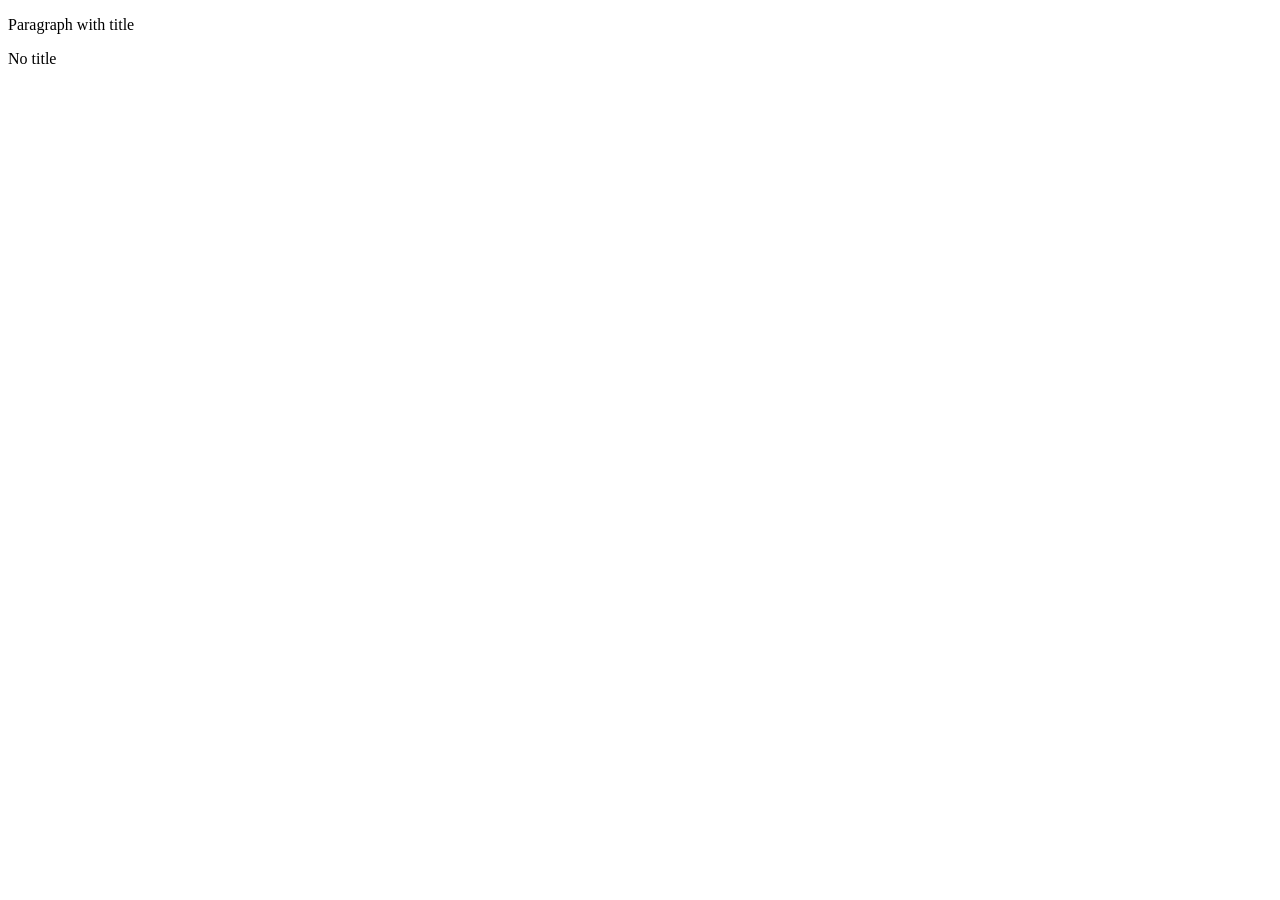
==== index.html @ 909be9e1 "Create index.html" ====
<!DOCTYPE html>
<html lang="en">
<head>
    <meta charset="UTF-8">
    <meta name="viewport" content="width=device-width, initial-scale=1.0">
    <link rel="stylesheet" href="try.css">
    <title>Document</title>
</head>
<body>
<p title="it is the  of info" class="Paragraph">Paragraph with title</p>
<p>No title</p>
</body>
</html>
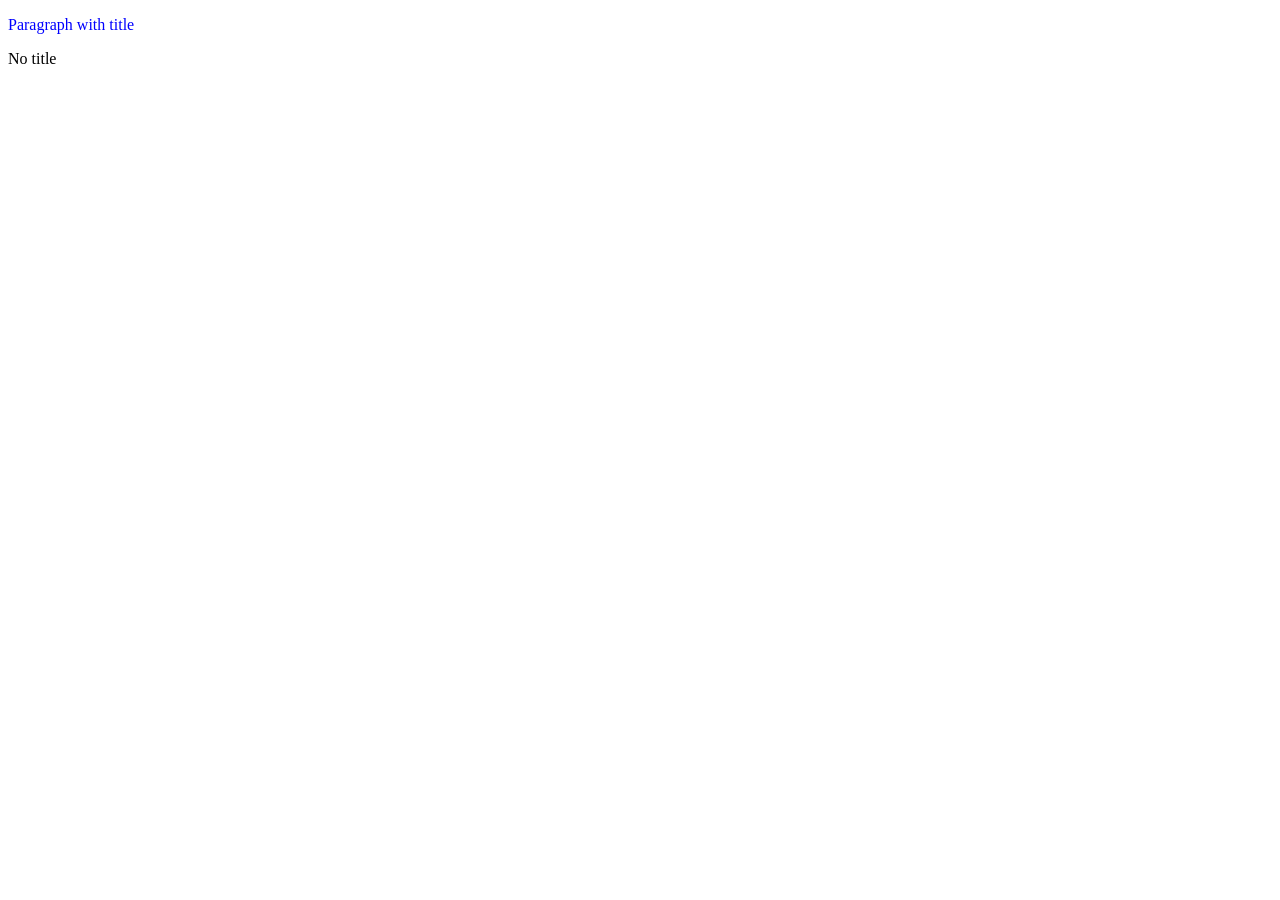
==== commit be7ef553: "Update stylesheet link in index.html Replaced the stylesheet link from 'try.css' to 'style.css'." ====
--- a/index.html
+++ b/index.html
@@ -3,7 +3,7 @@
 <head>
     <meta charset="UTF-8">
     <meta name="viewport" content="width=device-width, initial-scale=1.0">
-    <link rel="stylesheet" href="try.css">
+    <link rel="stylesheet" href="style.css">
     <title>Document</title>
 </head>
 <body>
--- a/style.css
+++ b/style.css
@@ -0,0 +1,4 @@
+
+[class$="ph"] {
+    color: blue;
+}
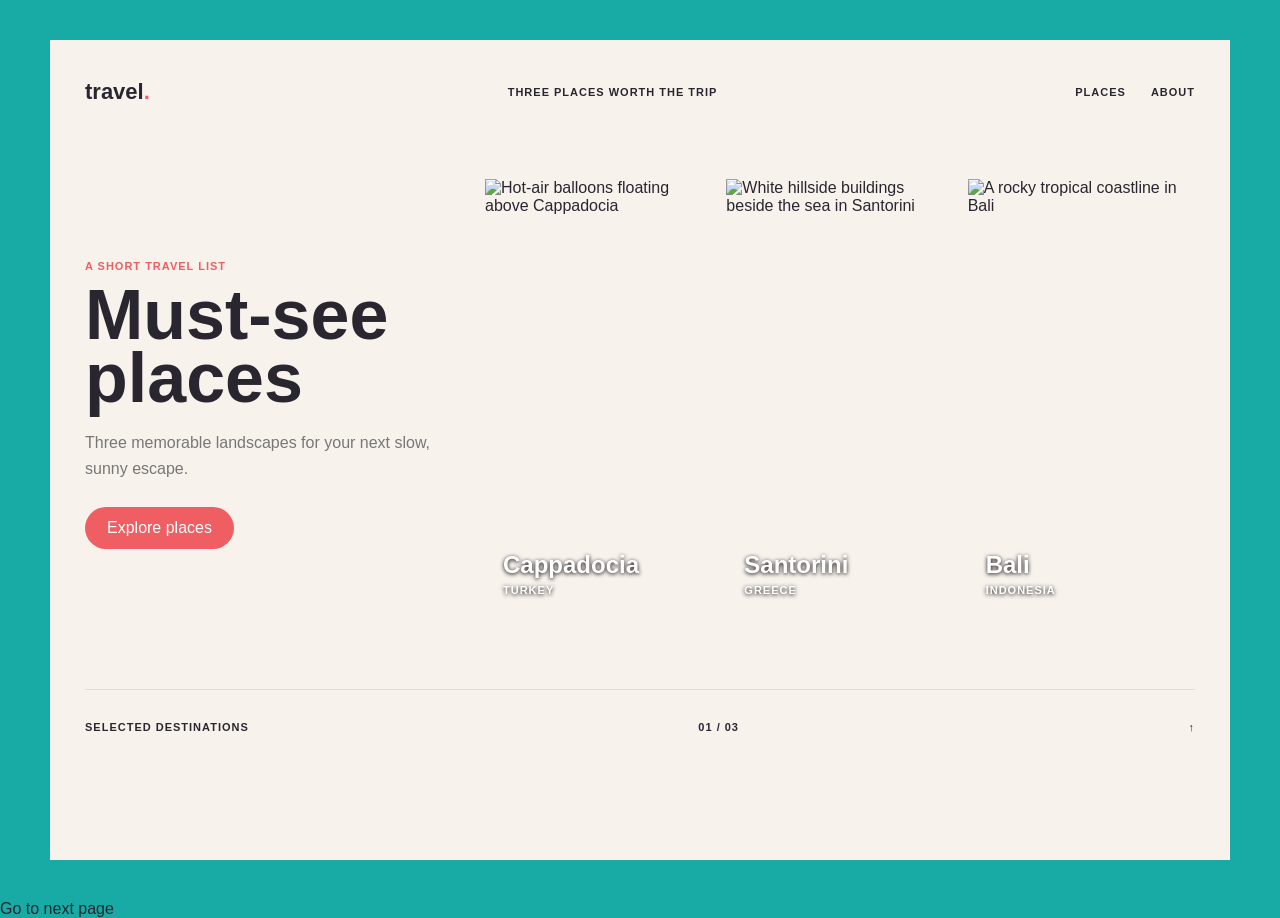
==== commit e95d32f2: "first" ====
--- a/index.html
+++ b/index.html
@@ -1,13 +1,82 @@
 <!DOCTYPE html>
 <html lang="en">
 <head>
-    <meta charset="UTF-8">
-    <meta name="viewport" content="width=device-width, initial-scale=1.0">
-    <link rel="stylesheet" href="style.css">
-    <title>Document</title>
+  <meta charset="UTF-8">
+  <meta name="viewport" content="width=device-width, initial-scale=1.0">
+  <meta name="description" content="A minimal travel landing page featuring Cappadocia, Santorini, and Bali.">
+  <title>Travel. | Must-see places</title>
+  <link rel="preconnect" href="https://fonts.googleapis.com">
+  <link rel="preconnect" href="https://fonts.gstatic.com" crossorigin>
+  <link href="https://fonts.googleapis.com/css2?family=DM+Sans:wght@400;500;600;700&family=Manrope:wght@700;800&display=swap" rel="stylesheet">
+  <link rel="stylesheet" href="travel.css">
 </head>
 <body>
-<p title="it is the  of info" class="Paragraph">Paragraph with title</p>
-<p>No title</p>
+  <main class="page-shell">
+    <section class="travel-card" aria-labelledby="page-title">
+      <header class="topbar">
+        <a class="brand" href="#">travel<span>.</span></a>
+
+        <p class="collection-label">Three places worth the trip</p>
+
+        <nav aria-label="Main navigation">
+          <a href="#destinations">Places</a>
+          <a href="#about">About</a>
+        </nav>
+      </header>
+
+      <div class="hero" id="destinations">
+        <div class="intro" id="about">
+          <p class="eyebrow">A short travel list</p>
+          <h1 id="page-title">Must-see<br>places</h1>
+          <p class="intro-copy">
+            Three memorable landscapes for your next slow, sunny escape.
+          </p>
+          <a class="explore-button" href="#place-list">Explore places</a>
+        </div>
+
+        <div class="places" id="place-list">
+          <article class="place place-cappadocia">
+            <img
+              src="https://unsplash.com/photos/eOcyhe5-9sQ/download?force=true&w=900"
+              alt="Hot-air balloons floating above Cappadocia"
+            >
+            <div class="place-caption">
+              <h2>Cappadocia</h2>
+              <p>Turkey</p>
+            </div>
+          </article>
+
+          <article class="place place-santorini">
+            <img
+              src="https://images.unsplash.com/photo-1570077188670-e3a8d69ac5ff?auto=format&fit=crop&w=900&q=85"
+              alt="White hillside buildings beside the sea in Santorini"
+            >
+            <div class="place-caption">
+              <h2>Santorini</h2>
+              <p>Greece</p>
+            </div>
+          </article>
+
+          <article class="place place-bali">
+            <img
+              src="https://unsplash.com/photos/exFdOWkYBQw/download?force=true&w=900"
+              alt="A rocky tropical coastline in Bali"
+            >
+            <div class="place-caption">
+              <h2>Bali</h2>
+              <p>Indonesia</p>
+            </div>
+          </article>
+        </div>
+      </div>
+
+      <footer class="card-footer">
+        <p>Selected destinations</p>
+        <p class="page-count"><strong>01</strong> / 03</p>
+        <a href="#page-title" aria-label="Back to the beginning">&#8593;</a>
+      </footer>
+    </section>
+  </main>
+  <a href="try.html">Go to next page</a>
 </body>
 </html>
--- a/travel.css
+++ b/travel.css
@@ -0,0 +1,112 @@
+* { box-sizing: border-box; }
+
+body {
+  margin: 0;
+  background: #18aaa4;
+  color: #29262f;
+  font-family: Arial, sans-serif;
+}
+
+a { color: inherit; text-decoration: none; }
+
+.page-shell { min-height: 100vh; padding: 40px; }
+
+.travel-card {
+  max-width: 1180px;
+  min-height: calc(100vh - 80px);
+  margin: auto;
+  padding: 35px;
+  background: #f8f2ed;
+}
+
+.topbar {
+  display: flex;
+  align-items: center;
+  justify-content: space-between;
+  gap: 20px;
+}
+
+.brand { font-size: 22px; font-weight: bold; }
+.brand span, .eyebrow { color: #ee5e62; }
+.topbar nav { display: flex; gap: 25px; }
+
+.collection-label,
+.topbar nav,
+.eyebrow,
+.place-caption p,
+.card-footer {
+  font-size: 11px;
+  font-weight: bold;
+  letter-spacing: 1px;
+  text-transform: uppercase;
+}
+
+.hero {
+  display: grid;
+  grid-template-columns: 1fr 2fr;
+  align-items: center;
+  gap: 45px;
+  min-height: 580px;
+}
+
+h1 {
+  margin: 12px 0 20px;
+  font-size: 70px;
+  line-height: 0.9;
+}
+
+.intro-copy { color: #777; line-height: 1.6; }
+
+.explore-button {
+  display: inline-block;
+  margin-top: 10px;
+  padding: 12px 22px;
+  color: white;
+  background: #ee5e62;
+  border-radius: 25px;
+}
+
+.places {
+  display: grid;
+  grid-template-columns: repeat(3, 1fr);
+  gap: 14px;
+}
+
+.place { position: relative; height: 440px; overflow: hidden; }
+
+.place img {
+  width: 100%;
+  height: 100%;
+  object-fit: cover;
+}
+
+.place-caption {
+  position: absolute;
+  right: 18px;
+  bottom: 18px;
+  left: 18px;
+  color: white;
+  text-shadow: 0 1px 4px black;
+}
+
+.place-caption h2, .place-caption p { margin: 5px 0; }
+
+.card-footer {
+  display: flex;
+  align-items: center;
+  justify-content: space-between;
+  padding-top: 20px;
+  border-top: 1px solid #ddd;
+}
+
+@media (max-width: 700px) {
+  .page-shell { padding: 10px; }
+  .travel-card { padding: 22px; }
+  .collection-label { display: none; }
+  .hero { display: block; min-height: auto; }
+  .intro { padding: 55px 0 35px; }
+  h1 { font-size: 52px; }
+  .places { grid-template-columns: 1fr; }
+  .place { height: 360px; }
+  .card-footer { margin-top: 30px; }
+}
